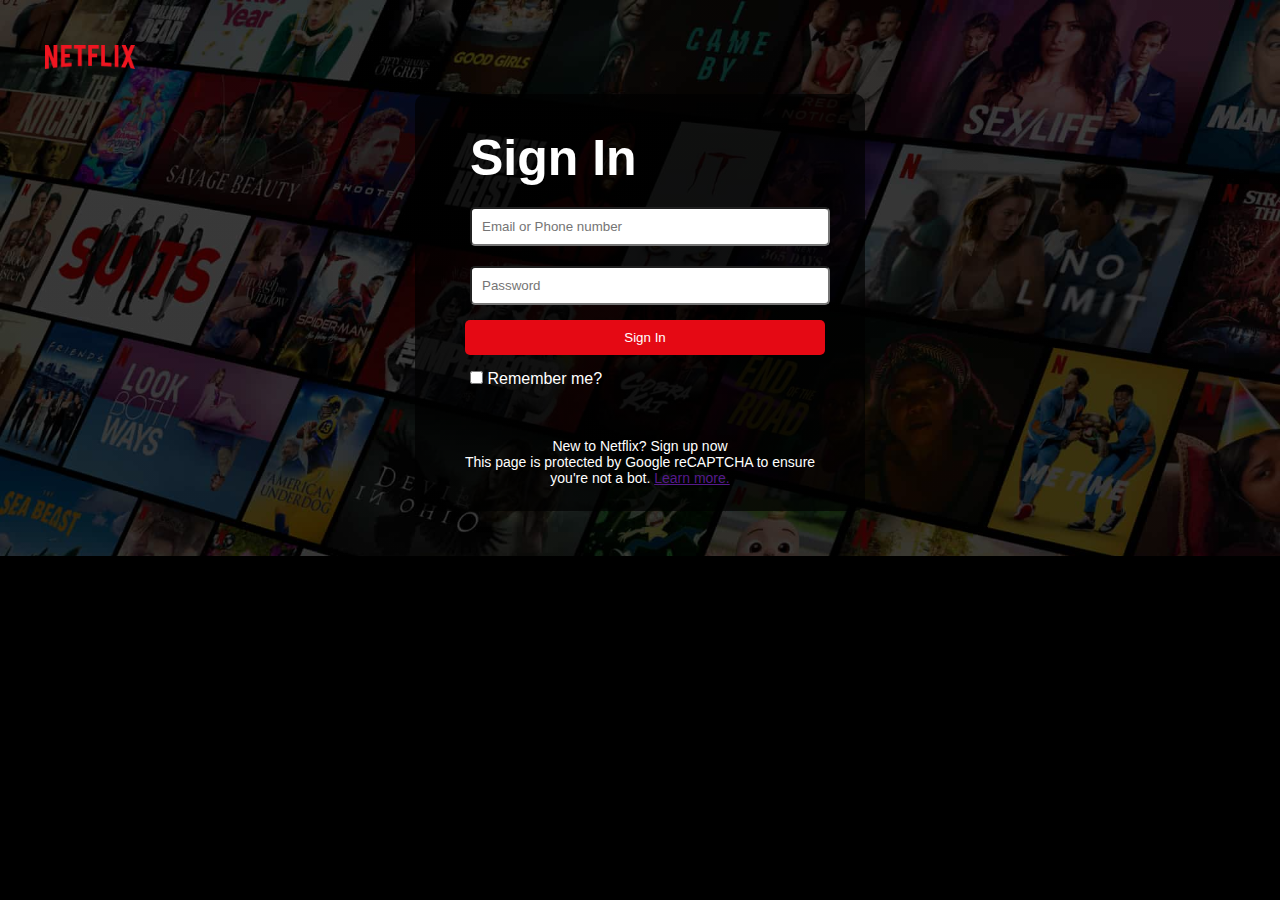
==== login.html @ 3b8850b7 "login form" ====
<!DOCTYPE html>
<html lang="en">
<head>
    <meta charset="UTF-8">
    <meta http-equiv="X-UA-Compatible" content="IE=edge">
    <meta name="viewport" content="width=device-width, initial-scale=1.0">
    <link rel="stylesheet" href="index.css">
    <script src="index.js" defer></script>
    <!-- JavaScript Bundle with Popper -->
    <script src="https://cdn.jsdelivr.net/npm/bootstrap@5.2.1/dist/js/bootstrap.bundle.min.js" integrity="sha384-u1OknCvxWvY5kfmNBILK2hRnQC3Pr17a+RTT6rIHI7NnikvbZlHgTPOOmMi466C8" crossorigin="anonymous"></script>
    <!-- CSS only -->
    <link href="https://cdn.jsdelivr.net/npm/bootstrap@5.2.1/dist/css/bootstrap.min.css" rel="stylesheet" integrity="sha384-iYQeCzEYFbKjA/T2uDLTpkwGzCiq6soy8tYaI1GyVh/UjpbCx/TYkiZhlZB6+fzT" crossorigin="anonymous">
    <link rel="stylesheet" href="https://fonts.googleapis.com/css2?family=Material+Symbols+Outlined:opsz,wght,FILL,GRAD@48,400,0,0" />
    <title>Netflix clone</title>
</head>
<body>
    <!-- main section on landing page with content -->
    <section class="main-section">
        <!-- nav/ top navigation -->
        <nav class="logo-and-bttn">
            <img class="logo" src="/Images/Logo with text.png">
            <!-- <button class="logo-bttn">Sign In</button> -->
        </nav>
        <div class="form-section">
            <form class="login-form">
                <div class="main-h1 form-header">Sign In</div>
                <input class="login-input" placeholder="Email or Phone number" type="text" name="login-input" id="">
                <input class="login-input" placeholder="Password" type="password" name="login-password" id="">
                <button class="login-bttn" type="submit"> Sign In</button>
                <div class="sign-in-check">
                    <input type="checkbox" value="Remember Me?" name="Remember-me" id="">
                    <label for="remember-me"> Remember me?</label>
                </div>
                <div class="sign-in-form-text">
                    <p>New to Netflix? Sign up now</p>
                    <p>This page is protected by Google reCAPTCHA to ensure you're not a bot. <a href="">Learn more.</a></p>
                </div>
            </form>       
        </div>
    </section>
    
</body>
</html>
---- index.css ----
@import url('https://fonts.googleapis.com/css2?family=Bebas+Neue&display=swap');

:root{
    --bg-color: #000;
    --text-light-color: #ffffff;
    --text-dark-color: #2b2b2b;
    --white: #ffffff;
    --netflix-red: #E50914;
}

*{
    box-sizing: border-box;
    margin: 0;  
    padding:0;
    font-family: Arial, Helvetica, sans-serif;
    text-align: center;
}

body{
    background-color: var(--bg-color)!important;
}
/* navigation */

.logo-and-bttn{
    margin: 25px;
    display: flex;
    justify-content: space-between;
}
.logo{
    width: 90px;
}

.logo-bttn{
    background-color: var(--netflix-red);
    color: var(--white);
    border: none;
    border-radius: 2px;
    padding: 10px 20px;
    font-size: 16px;
}

/* main section on landing page with content  */
.main-section{
    background-color: var(--bg-color);
    background: linear-gradient(rgba(0, 0, 0, 0.7), rgba(0, 0, 0, 0.7)), url(/Images/main-bg.jpg);
    background-size: cover;
    background-repeat: no-repeat;
    color: var(--white);
    padding: 20px;
}

.main-content{
    padding: 40px;
}

.main-h1{
    font-size: 50px;
    color: var(--text-light-color);
    font-weight: 800;
}
.main-h2{
    margin-top: 10px;
    font-size: 26px;
    color: var(--text-light-color);
    font-weight: 400;
}
.main-h3{
    margin-top: 10px;
    font-size: 18px;
    color: var(--text-light-color); 
} 

.bttn-input{
    display: flex;
    flex-direction: row;
    align-items: baseline;
    justify-content: center;
}

.main-input{
    margin:0;
    /* height: 55px; */
    width: 400px;
    margin-top: 20px;
    padding: 10px;
    border: none;
    border-radius: 2px 0 0 2px;
    background-color: var(--white);
    text-align: left;
}
.sub-button{
    background-color: var(--netflix-red);
    color: var(--white);
    border: none;
    border-radius: 0 2px 2px 0px;
    padding: 10px 25px;
    font-size: 16px;
    margin-top: 15px;
}
 span{
    background-color: var(--netflix-red);
    margin-left: 4px;
 }
.divider{
    height: 3px;
    width: 100vw;
    background-color: var(--text-dark-color);
}

/* section number 2 */
.content-div{
    padding: 25x;
}

/* photos */
.image-showcase{
    width: 400px;
}

.section{
    display: flex;
    flex-direction: row;
    justify-content: center;
    align-items: center;
    margin: 15px;
    padding: 45px;
}

.watch-section{
    text-align: left !important;
}

.FAQ-section{
    margin: 25px;
    padding: 25px;
}
.accordion{
    margin-top: 15px;
    color: var(--text-light-color)!important;
    border: none !important;
}
.accordion-button{
    color: var(--text-light-color)!important;
    background-color: var(--text-dark-color)!important;
    border: none !important;
}
.accordion-body{
    text-align: left!important;
    border: none !important;
    border: none !important;
}
.accordion-item{
    background-color: var(--text-dark-color)!important;
    color: var(--text-light-color)!important;
    /* text-align: left!important; */
    margin-top: 10px;
    border: none !important;
    
}
.accordion-header{
    background-color: var(--text-dark-color)!important;
}

/* footer section */
.footer-section {
    padding: auto;
    margin: 25px;
    padding: 25px;
}

.footer-text{
    color:var(--text-dark-color);
    text-align: none;
}

/* login page  */

.form-section {
    display: flex;
    align-items: center;
    justify-content: center;
    margin: 25px;
}
.login-form{
    padding: 25px 45px;
    width: 450px;
    background: linear-gradient(rgba(0, 0, 0, 0.7), rgba(0, 0, 0, 0.7));
    border-radius: 10px;
}

.form-header{
    margin: 10px;
    text-align: left;
}
.login-input{
    width: 100%;
    margin:10px;
    text-align: left;
    padding: 10px;
    border-radius: 5px;
}

.login-bttn{
    background-color: var(--netflix-red);
    color:var(--text-light-color);
    border: none;
    margin: 5px;
    padding: 10px;
    width: 100%;
    border-radius: 5px;
}

.sign-in-check{
  text-align: left;
  margin:10px;
}

.sign-in-form-text{
    margin-top: 50px;
    text-align: left;
}

p{
    font-size: 14px;
}

/* responsiveness */
@media (max-width: 767px) {
    .main-section{
        height: 100vh;
    }
    .logo-and-bttn{
    margin: 15px;
}

/* main section on landing page with content  */

.main-content{
    padding: 10px;
}

.main-h1{
    font-size: 30px;
}
.main-h2{
    font-size: 16px;
}
.main-h3{
    font-size: 12px;
} 

.bttn-input{
    flex-direction: column;
    align-items: center;
}

.main-input{
    width: 300px;
}
.sub-button{
    padding: 10px 15px;
    font-size: 14px;
}

/* section number 2 */
.content-div{
    padding: 15x;
}

/* photos */
.image-showcase{
    width: 350px;
}

.section{
    flex-direction: column-reverse;
}

.content-div{
    margin: 10px;
}

/* footer section */
.footer-section {
    padding: auto;
}

.footer-text{
    color:var(--text-dark-color);
}
    
}
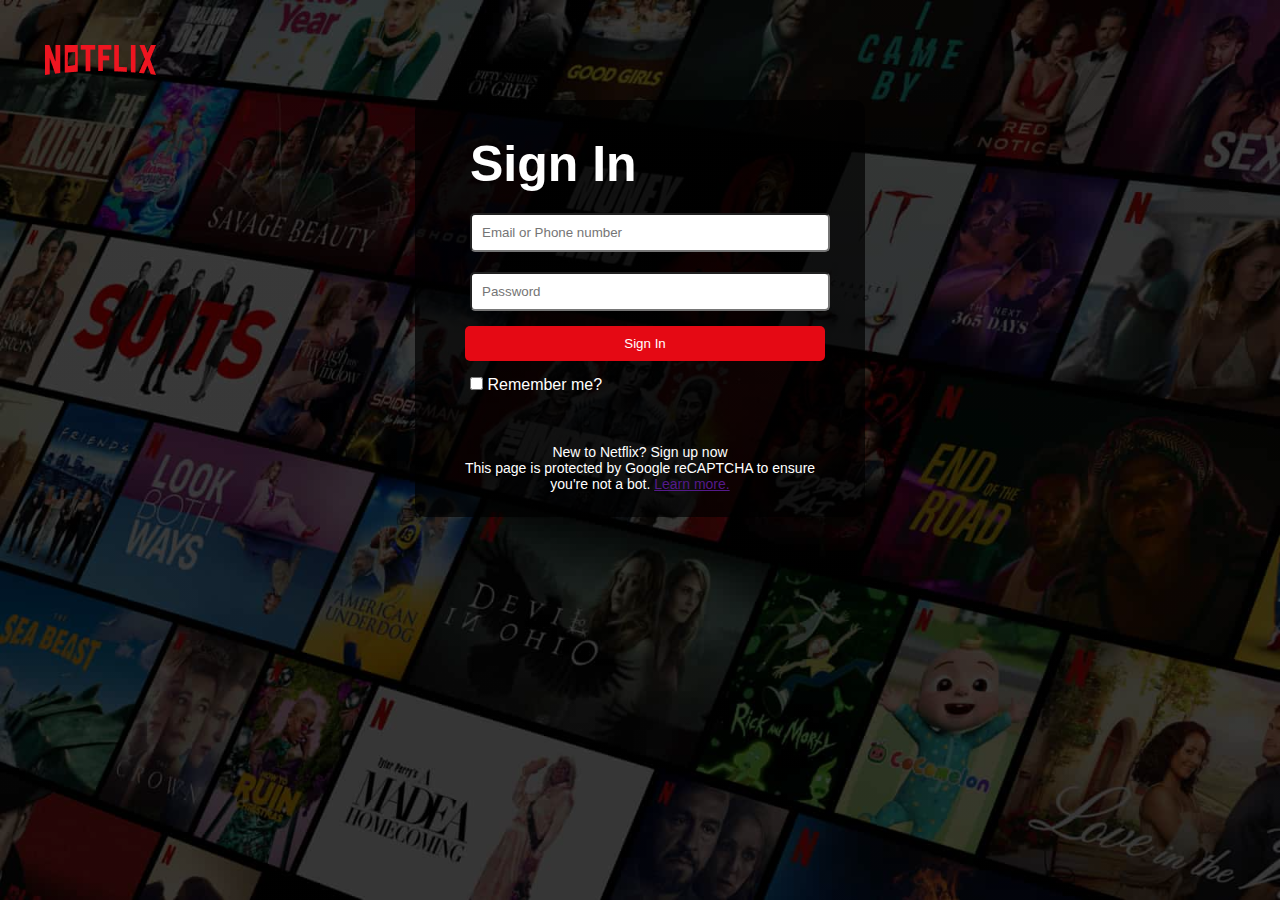
==== commit 8d28fa1c: "files" ====
--- a/login.html
+++ b/login.html
@@ -15,18 +15,20 @@
 </head>
 <body>
     <!-- main section on landing page with content -->
-    <section class="main-section">
+    <section class="main-section login-section">
         <!-- nav/ top navigation -->
         <nav class="logo-and-bttn">
             <img class="logo" src="/Images/Logo with text.png">
             <!-- <button class="logo-bttn">Sign In</button> -->
         </nav>
         <div class="form-section">
-            <form class="login-form">
+            <form id="login-form" class="login-form">
                 <div class="main-h1 form-header">Sign In</div>
-                <input class="login-input" placeholder="Email or Phone number" type="text" name="login-input" id="">
-                <input class="login-input" placeholder="Password" type="password" name="login-password" id="">
-                <button class="login-bttn" type="submit"> Sign In</button>
+                
+                <input id="login-email" class="login-input" placeholder="Email or Phone number" type="text" name="login-input" id="">
+                <input id="login-password" class="login-input" placeholder="Password" type="password" name="login-password" id="">
+                <button class="login-bttn" type="submit"> Sign In </button>
+                <div id="error"></div>
                 <div class="sign-in-check">
                     <input type="checkbox" value="Remember Me?" name="Remember-me" id="">
                     <label for="remember-me"> Remember me?</label>
--- a/index.css
+++ b/index.css
@@ -25,9 +25,6 @@
     margin: 25px;
     display: flex;
     justify-content: space-between;
-}
-.logo{
-    width: 90px;
 }
 
 .logo-bttn{
@@ -47,6 +44,7 @@
     background-repeat: no-repeat;
     color: var(--white);
     padding: 20px;
+    height: 100vh;
 }
 
 .main-content{
@@ -174,6 +172,9 @@
 }
 
 /* login page  */
+.login-section {
+    height: 100vh;
+}
 
 .form-section {
     display: flex;
@@ -210,6 +211,11 @@
     border-radius: 5px;
 }
 
+#error{
+    text-align: left;
+    color: var(--netflix-red);
+}
+
 .sign-in-check{
   text-align: left;
   margin:10px;
@@ -222,6 +228,13 @@
 
 p{
     font-size: 14px;
+}
+
+/* 404 */
+.page-n-f{
+    font-size: 80px;
+    color: var(--netflix-red);
+    text-align: center;
 }
 
 /* responsiveness */
